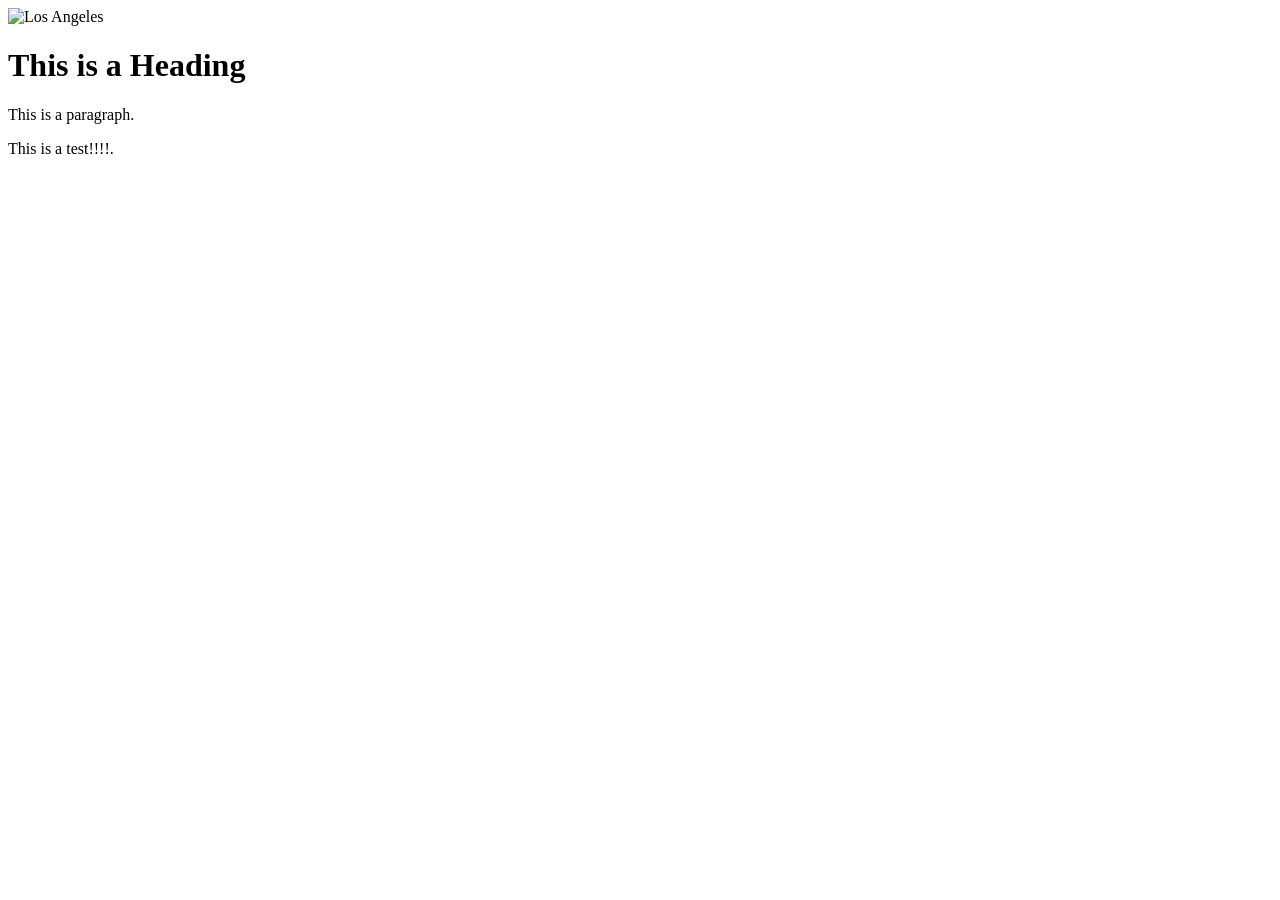
==== public/index.html @ 446be4dd "Rename index.html to public/index.html" ====
<!DOCTYPE html>
<html lang="en">
<head>
  <meta charset="UTF-8">
  <meta name="viewport" content="width=device-width, initial-scale=1">
  <title>Page Title</title>
  <link rel="stylesheet" href="">
</head>
<body>

<img src="img_la.jpg" alt="Los Angeles" style="width:100%">

<main>
  <h1>This is a Heading</h1>
  <p>This is a paragraph.</p>
  <p>This is a test!!!!.</p>

  
</main>

<script src=""></script>

</body>
</html>
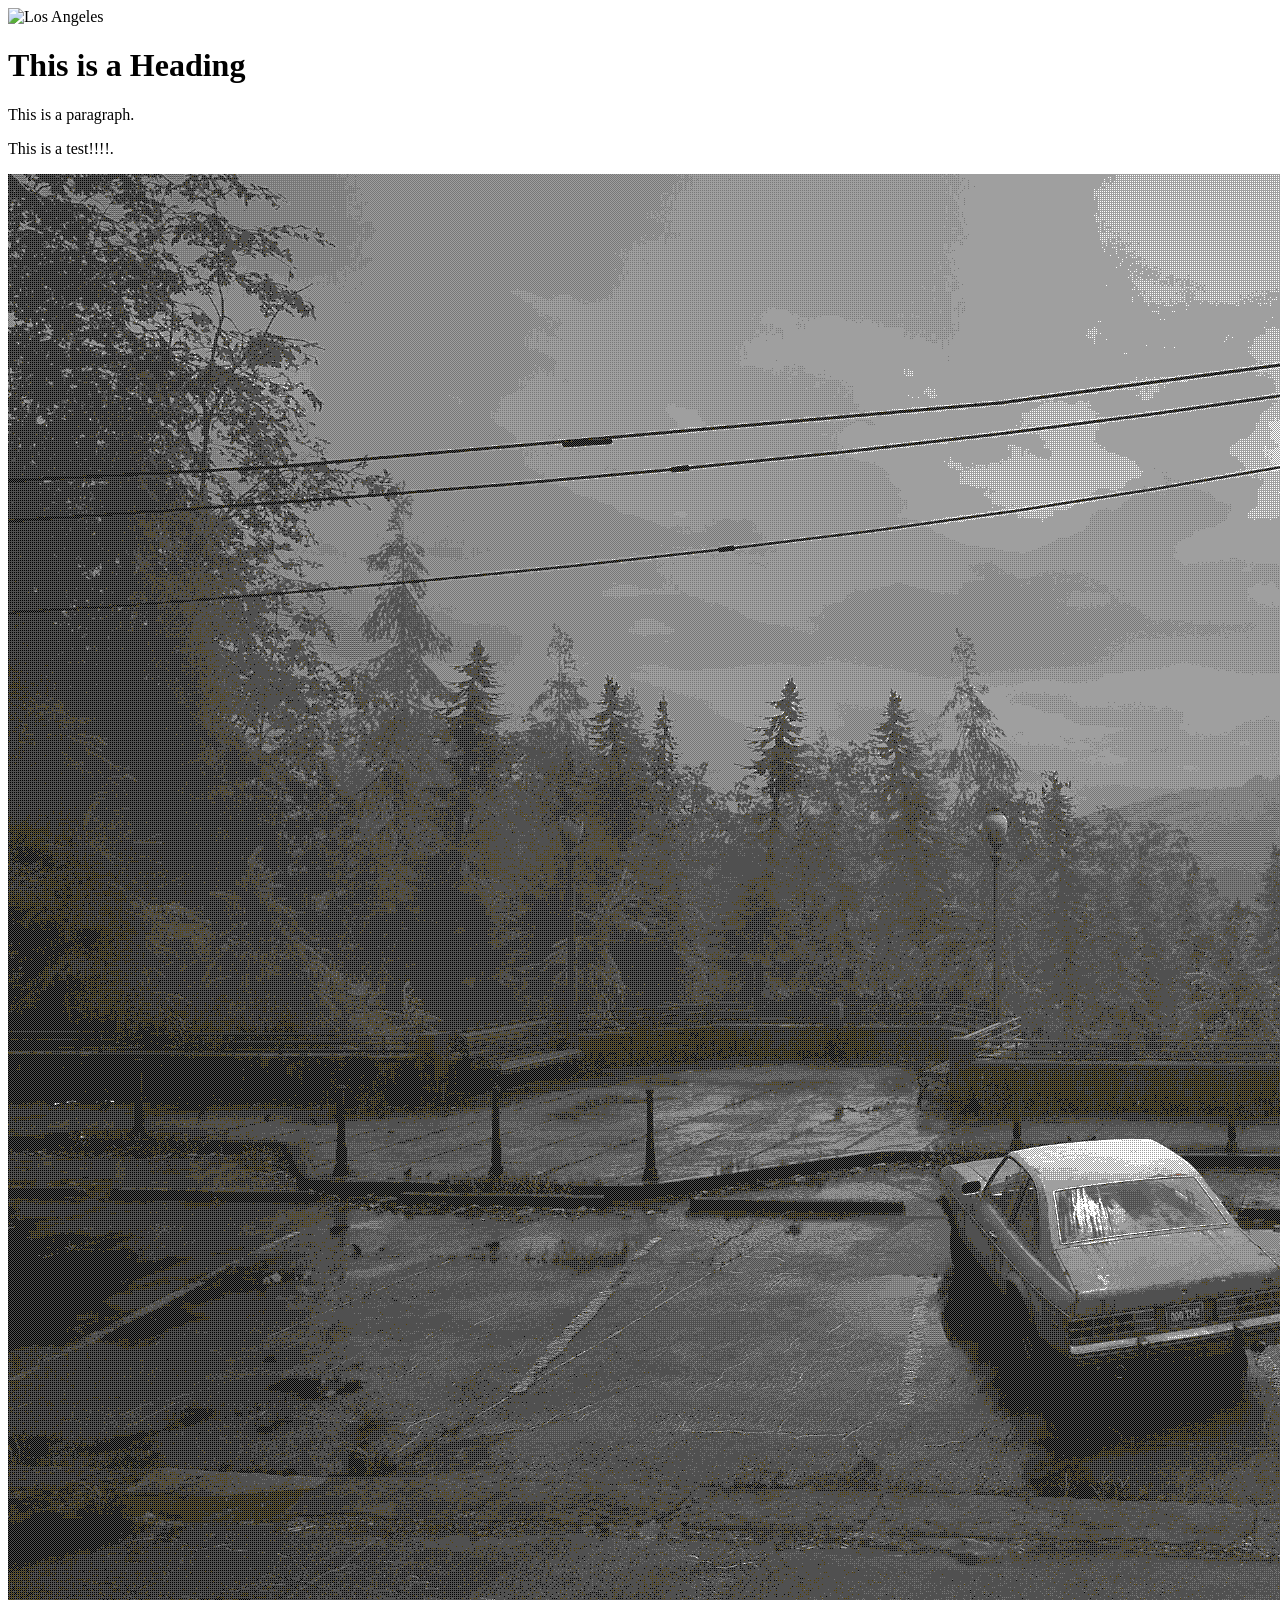
==== commit 05b49db5: "Update index.html" ====
--- a/public/index.html
+++ b/public/index.html
@@ -12,9 +12,10 @@
 
 <main>
   <h1>This is a Heading</h1>
-  <p>This is a paragraph.</p>
+  <p>This is a     paragraph.</p>
   <p>This is a test!!!!.</p>
-
+  <img src="dithered-image(85).png">
+  
   
 </main>
 
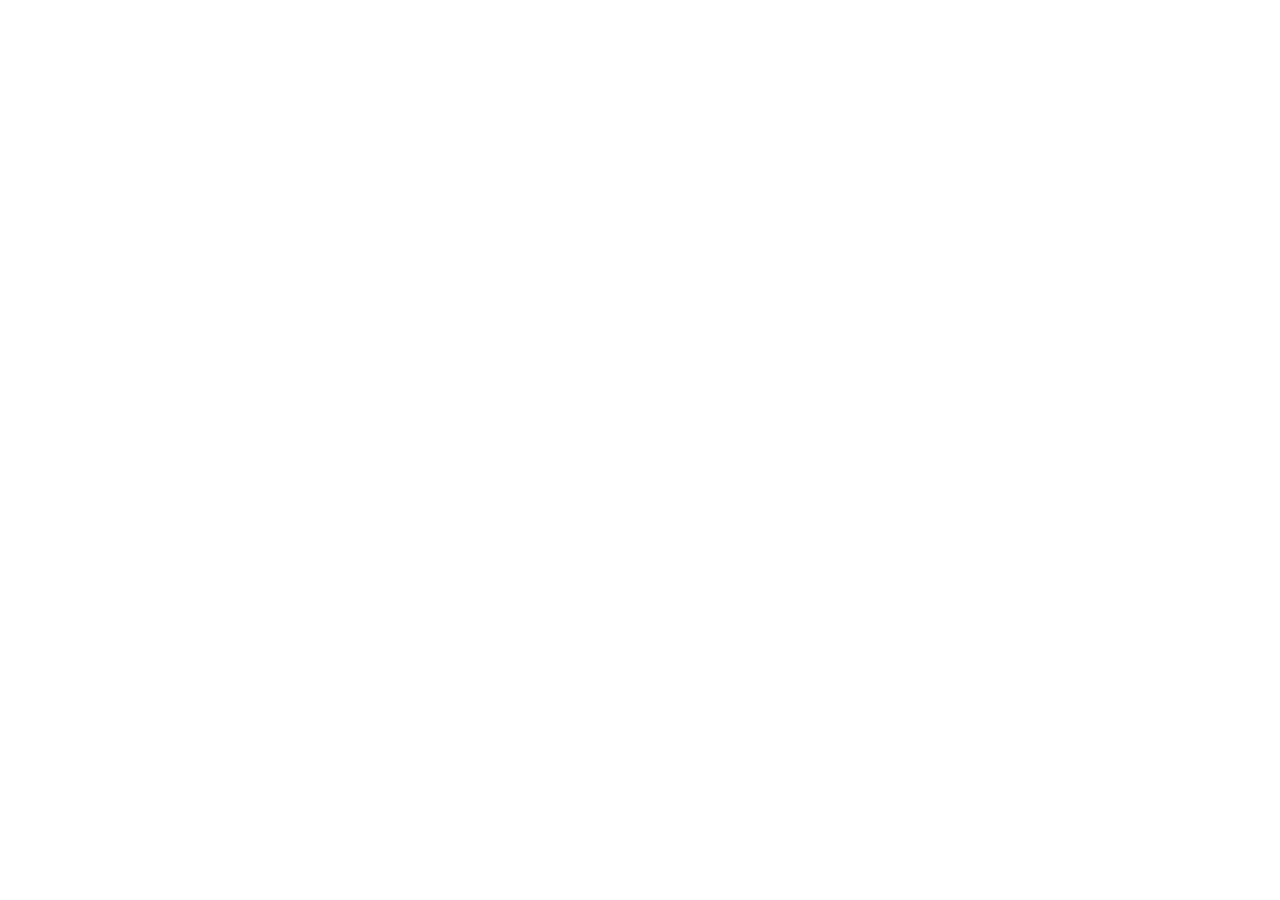
==== commit 3b23d8d4: "test" ====
--- a/public/index.html
+++ b/public/index.html
@@ -4,22 +4,14 @@
   <meta charset="UTF-8">
   <meta name="viewport" content="width=device-width, initial-scale=1">
   <title>Page Title</title>
-  <link rel="stylesheet" href="">
+  <link rel="stylesheet" href="style.css">
 </head>
 <body>
-
-<img src="img_la.jpg" alt="Los Angeles" style="width:100%">
-
-<main>
-  <h1>This is a Heading</h1>
-  <p>This is a     paragraph.</p>
-  <p>This is a test!!!!.</p>
-  <img src="dithered-image(85).png">
-  
-  
+<main>  
 </main>
 
-<script src=""></script>
+<script src="">
+</script>
 
 </body>
 </html>
--- a/public/style.css
+++ b/public/style.css
@@ -0,0 +1,3 @@
+.html {
+    background-image: "desktop.png" ;
+}
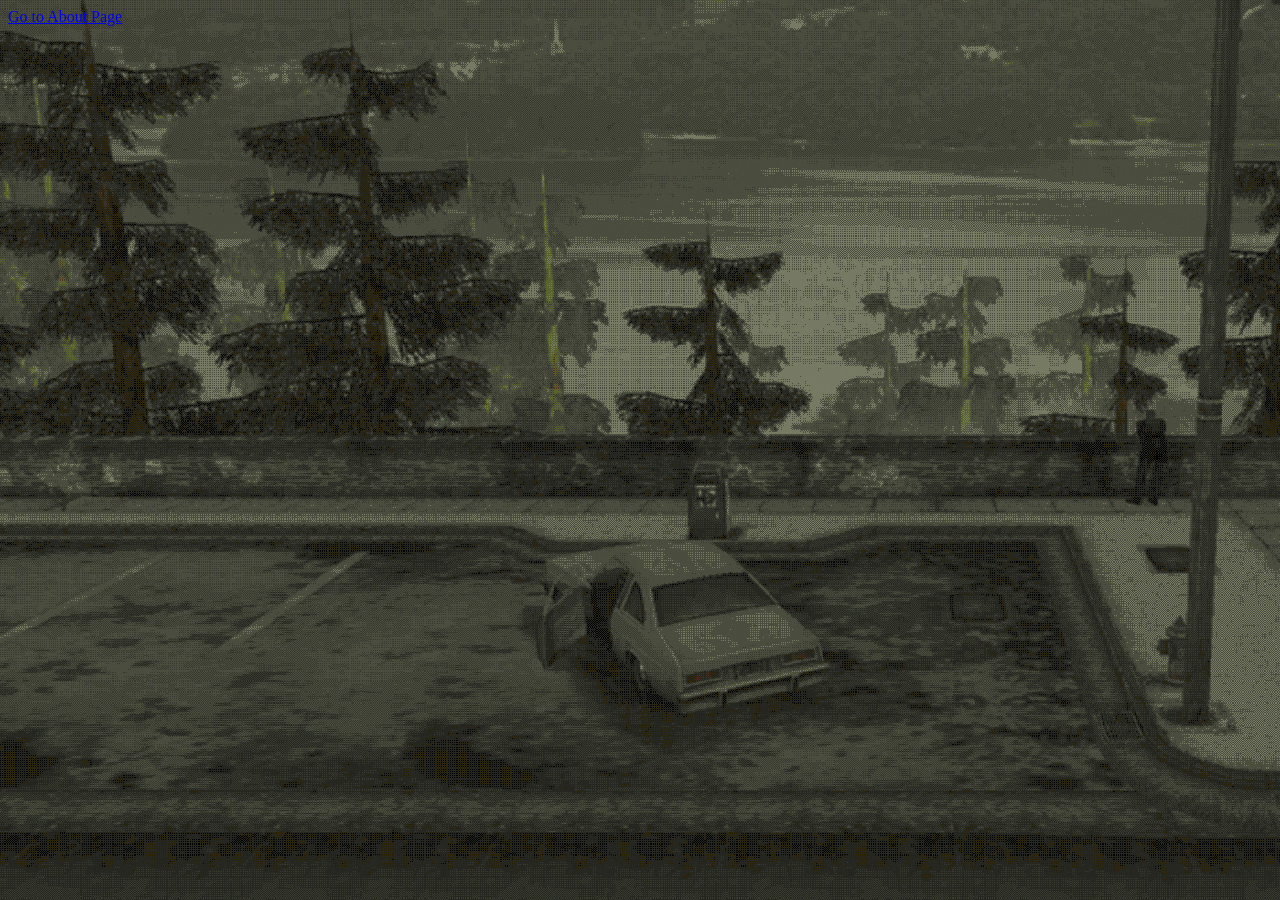
==== commit 201c4798: "testing type" ====
--- a/public/index.html
+++ b/public/index.html
@@ -7,8 +7,8 @@
   <link rel="stylesheet" href="style.css">
 </head>
 <body>
-<main>  
-</main>
+
+<a href="/public/index.html">Go to About Page</a>
 
 <script src="">
 </script>
--- a/public/style.css
+++ b/public/style.css
@@ -1,3 +1,8 @@
-.html {
-    background-image: "desktop.png" ;
+html{
+    image-rendering: pixelated;
+}
+
+body {
+    background-image: url(images/Desktop.png);
+    background-size: fill; 
 }
